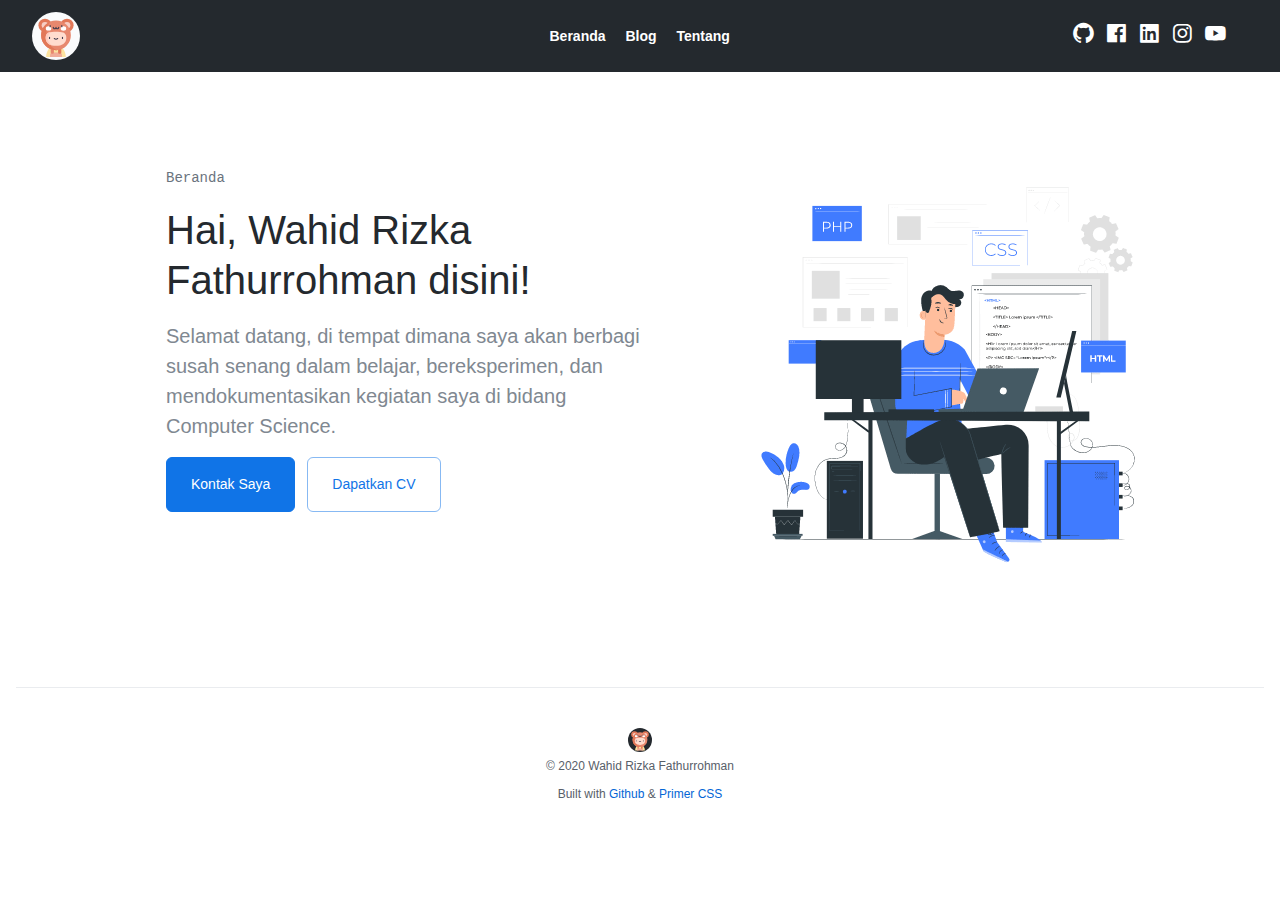
==== index.html @ 9173fce5 "Add files via upload" ====
<!DOCTYPE html>
<html lang="en">

<head>
    <meta charset="UTF-8">
    <meta name="viewport" content="width=device-width, initial-scale=1.0">
    <link rel="stylesheet" href="assets/css/primer.css">
    <link rel="stylesheet" href="assets/css/primer-git.css">
    <link rel="stylesheet" href="assets/css/primer-github.css">
    <link href='https://unpkg.com/boxicons@2.0.7/css/boxicons.min.css' rel='stylesheet'>

    <link rel="icon" href="assets/images/wrfmark-dark.svg">
    <title>Wahid Rizka Fathurrohman</title>
</head>

<body class="page-responsive">
    <!-- Header -->
    <header class="Header px-3 px-md-4 px-lg-5 flex-wrap flex-md-nowrap anim-fade-in">
        <div class="Header-item mt-n1 mb-n1 d-none d-md-flex width-full">
            <a class="Header-link d-flex flex-column" href="index.html">
                <img height="48" src="assets/images/wrfmark-white.svg" alt="logo" title="Hi there, this is Wahid Rizka!">
            </a>
        </div>
        <div class="Header-item d-md-none">
            <button class="Header-link btn-link" type="button">
                    <i class='bx bx-menu bx-sm'></i>
                </button>
        </div>
        <div class="Header-item flex-column flex-md-row width-full flex-order-0 mr-0 mr-md-3 mt-3 mt-md-0 d-md-flex flex-order-1">
            <nav class="d-flex flex-column flex-md-row flex-self-stretch flex-md-self-auto d-none d-md-block">
                <a class="Header-link mt-md-n3 mb-md-n3 py-2 py-md-3 mr-0 mr-md-3 border-top border-md-top-0 border-white-fade-15" href="index.html">
                        Beranda
                    </a>
                <a class="Header-link mt-md-n3 mb-md-n3 py-2 py-md-3 mr-0 mr-md-3 border-top border-md-top-0 border-white-fade-15" href="blog.html">
                        Blog
                    </a>
                <a class="Header-link mt-md-n3 mb-md-n3 py-2 py-md-3 mr-0 mr-md-3 border-top border-md-top-0 border-white-fade-15" href="about.html">
                        Tentang
                    </a>
            </nav>
        </div>
        <div class="Header-item Header-item--full flex-justify-center d-md-none position-relative ">
            <a class="Header-link" href="#">
                <img height="48" src="assets/images/wrfmark-white.svg" alt="logo" title="Hi there, this is Wahid Rizka!">
            </a>
        </div>
        <div class="Header-item flex-column flex-md-row mr-0 mr-md-3 mt-3 mt-md-0 d-md-flex flex-order-2 d-none d-md-block">
            <a class="Header-link btn-link px-1" href="https://github.com/wrfOxobz" target="_blank">
                <i class='bx bxl-github bx-sm' title="Wahid Rizka on Github"></i>
            </a>
            <a class="Header-link btn-link px-1" href="https://www.facebook.com/wahidrizka03/" target="_blank">
                <i class='bx bxl-facebook-square bx-sm' title="Wahid Rizka on Facebook"></i>
            </a>
            <a class="Header-link btn-link px-1" href="https://www.linkedin.com/in/wahidrizka/" target="_blank">
                <i class='bx bxl-linkedin-square bx-sm' title="Wahid Rizka on LinkedIn"></i>
            </a>
            <a class="Header-link btn-link px-1" href="https://www.instagram.com/_wahidrizka/" target="_blank">
                <i class='bx bxl-instagram bx-sm' title="Wahid Rizka on Instagram"></i>
            </a>
            <a class="Header-link btn-link px-1" href="https://www.youtube.com/channel/UCZvTsy0wsMLFKFNL1YYfr5g" target="_blank">
                <i class='bx bxl-youtube bx-sm' title="Wahid Rizka on Youtube"></i>
            </a>
        </div>
        <div class="Header-item d-md-none">
            <details class="dropdown details-reset details-overlay d-inline-block Header-link btn-link">
                <summary aria-haspopup="true">
                    <i class='bx bx-plus bx-sm'></i>
                </summary>

                <ul class="dropdown-menu dropdown-menu-sw">
                    <li>
                        <a class="dropdown-item d-flex flex-row" href="https://github.com/wrfOxobz" target="_blank">
                            <i class='bx bxl-github bx-sm'></i>
                            <span class="ml-1">Github</span>
                        </a>
                    </li>
                    <li>
                        <a class="dropdown-item d-flex flex-row" href="https://www.facebook.com/wahidrizka03/" target="_blank">
                            <i class='bx bxl-facebook-square bx-sm'></i>
                            <span class="ml-1">Facebook</span>
                        </a>
                    </li>
                    <li>
                        <a class="dropdown-item d-flex flex-row" href="https://www.linkedin.com/in/wahidrizka/" target="_blank">
                            <i class='bx bxl-linkedin-square bx-sm'></i>
                            <span class="ml-1">LinkedIn</span>
                        </a>
                    </li>
                    <li>
                        <a class="dropdown-item d-flex flex-row" href="https://www.instagram.com/_wahidrizka/" target="_blank">
                            <i class='bx bxl-instagram bx-sm'></i>
                            <span class="ml-1">Instagram</span>
                        </a>
                    </li>
                    <li>
                        <a class="dropdown-item d-flex flex-row" href="https://www.youtube.com/channel/UCZvTsy0wsMLFKFNL1YYfr5g" target="_blank">
                            <i class='bx bxl-youtube bx-sm'></i>
                            <span class="ml-1">Youtube</span>
                        </a>
                    </li>
                </ul>
            </details>
        </div>
    </header>
    <!-- End Header -->

    <!-- Main -->
    <main class="container-lg px-3 px-md-5 overflow-hidden">
        <!-- Hero -->
        <section class="d-md-flex py-7 py-md-10">
            <div class="col-md-6 text-center text-md-left">
                <h2 class="f5 text-normal text-gray-light mb-3 text-mono">Beranda</h2>
                <h1 class="h0-mktg lh-condensed mb-3">Hai, Wahid Rizka Fathurrohman disini!</h1>
                <p class="f3 text-gray-light-ultra mb-3">Selamat datang, di tempat dimana saya akan berbagi susah senang dalam belajar, bereksperimen, dan mendokumentasikan kegiatan saya di bidang Computer Science.</p>
                <a class="btn-mktg mr-2" href="#">Kontak Saya</a>
                <a class="btn-mktg btn-outline-mktg" href="#">Dapatkan CV</a>
            </div>
            <div class="col-md-6 col-lg-5 offset-xl-1">
                <img src="assets/images/Coding.gif" alt="WahidRizka - Coding ">
            </div>
        </section>
        <!-- End Hero -->
    </main>
    <!-- End Main -->

    <!-- Footer -->
    <footer class="footer container-xl width-full p-responsive ">
        <div class="d-flex flex-column flex-wrap flex-items-center pt-6 f6 text-gray border-top border-gray-light ">
            <a aria-label="Homepage " title=" " class="footer-octicon " href="index.html">
                <img src="assets/images/wrfmark-dark.svg" height="24 " alt=" ">
            </a>
            <p>© 2020 Wahid Rizka Fathurrohman</p>
            <p>Built with <a href="https://github.com/ " target="_blank ">Github</a> & <a href="https://primer.style/css/ " target="_blank ">Primer CSS</a></p>
        </div>
    </footer>
    <!-- End Footer -->

    <!-- Main JS -->
    <script src="assets/js/main.js"></script>
</body>

</html>
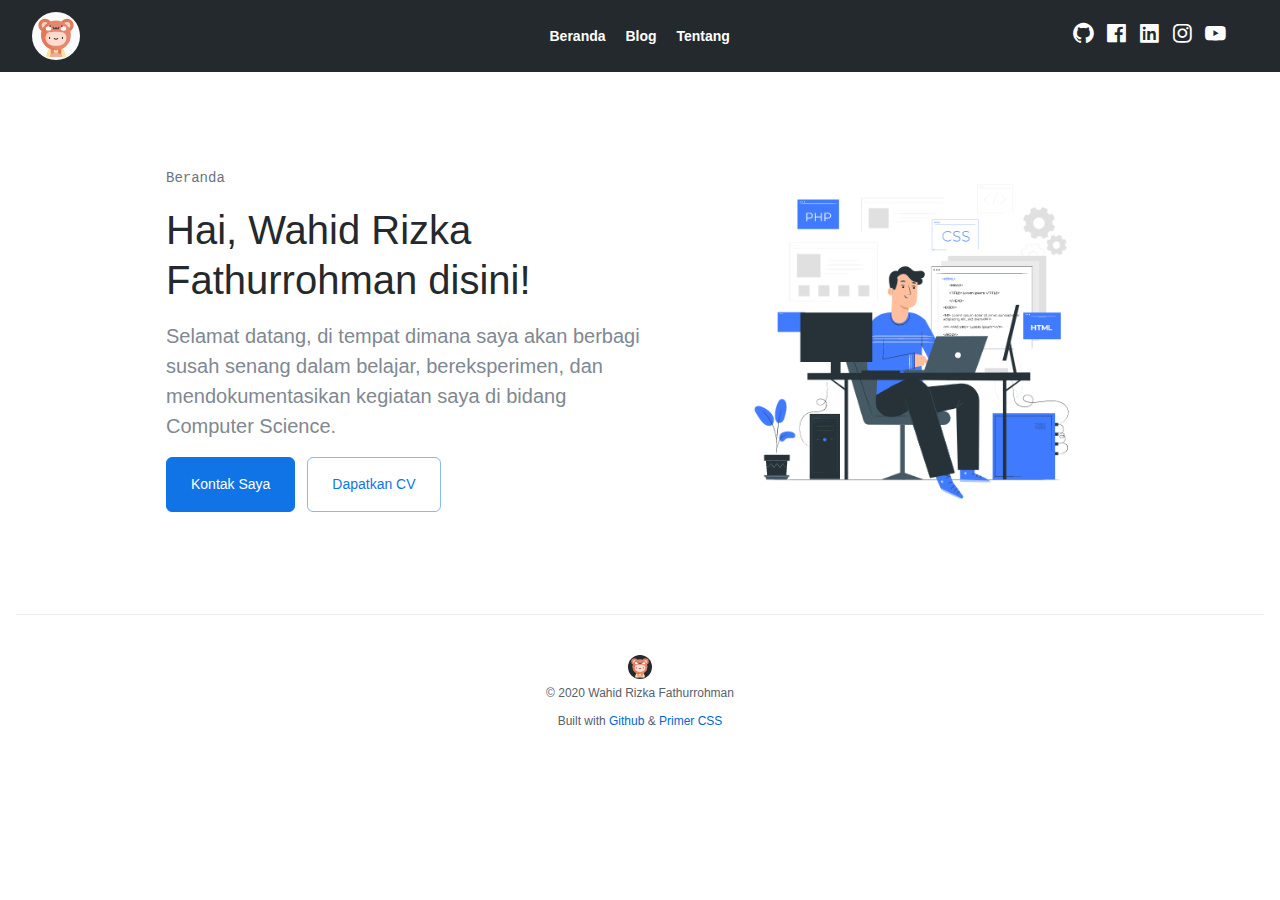
==== commit bc08559f: "Image to responsive" ====
--- a/index.html
+++ b/index.html
@@ -116,7 +116,7 @@
                 <a class="btn-mktg btn-outline-mktg" href="#">Dapatkan CV</a>
             </div>
             <div class="col-md-6 col-lg-5 offset-xl-1">
-                <img src="assets/images/Coding.gif" alt="WahidRizka - Coding ">
+                <img class="img-responsive" src="assets/images/Coding.gif" alt="WahidRizka - Coding ">
             </div>
         </section>
         <!-- End Hero -->
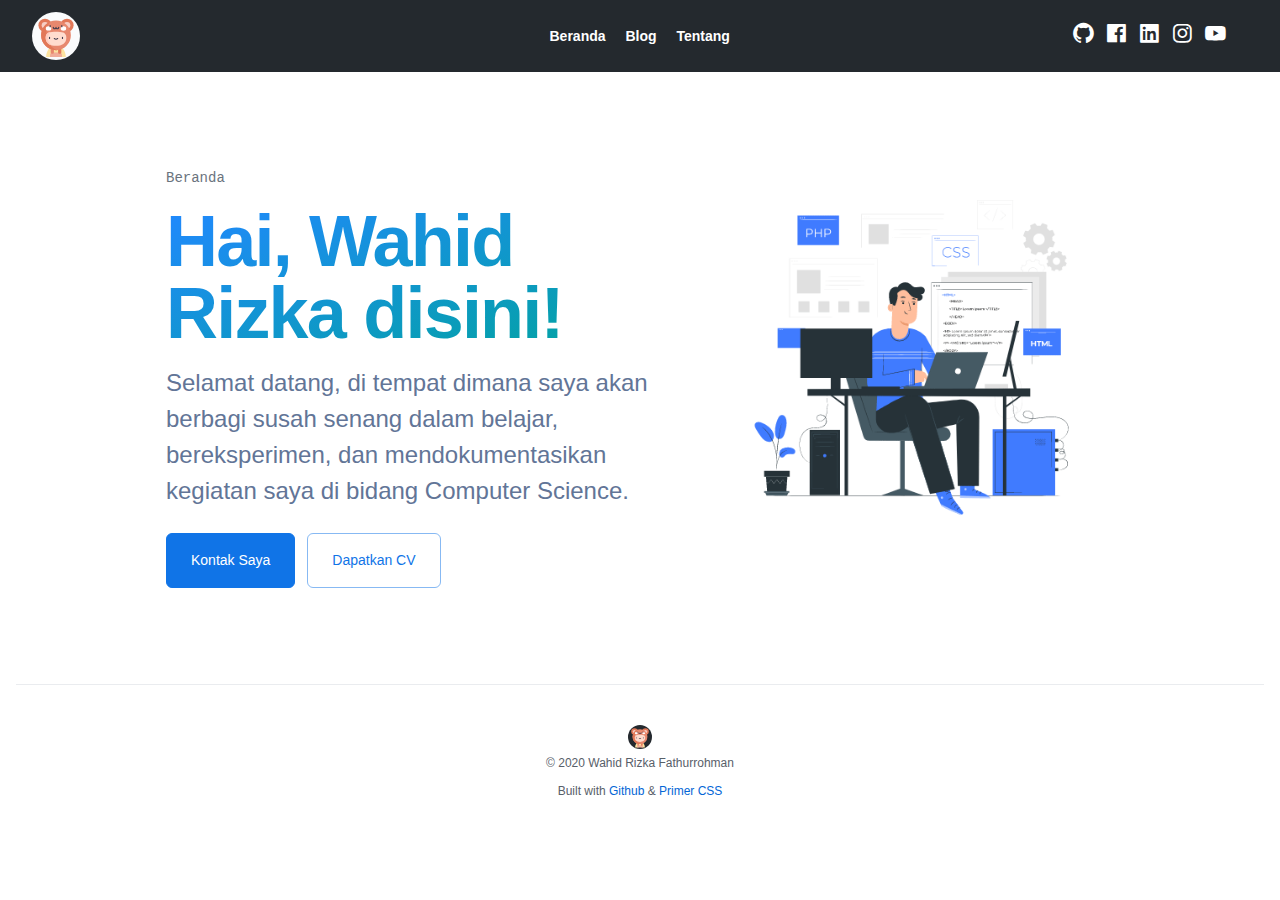
==== commit b1df988e: "text modified" ====
--- a/index.html
+++ b/index.html
@@ -110,13 +110,13 @@
         <section class="d-md-flex py-7 py-md-10">
             <div class="col-md-6 text-center text-md-left">
                 <h2 class="f5 text-normal text-gray-light mb-3 text-mono">Beranda</h2>
-                <h1 class="h0-mktg lh-condensed mb-3">Hai, Wahid Rizka Fathurrohman disini!</h1>
-                <p class="f3 text-gray-light-ultra mb-3">Selamat datang, di tempat dimana saya akan berbagi susah senang dalam belajar, bereksperimen, dan mendokumentasikan kegiatan saya di bidang Computer Science.</p>
+                <h1 class="h2-5-mktg-fluid h1-sm-mktg-fluid h0-lg-mktg-fluid mb-3-fluid z-2 text-gradient-blue-green">Hai, Wahid Rizka disini!</h1>
+                <p class="f4-mktg-fluid f2-sm-mktg-fluid mr-lg-n4-fluid mb-4-fluid lh-condensed lh-sm-default position-relative z-2 text-gray-mktg">Selamat datang, di tempat dimana saya akan berbagi susah senang dalam belajar, bereksperimen, dan mendokumentasikan kegiatan saya di bidang Computer Science.</p>
                 <a class="btn-mktg mr-2" href="#">Kontak Saya</a>
                 <a class="btn-mktg btn-outline-mktg" href="#">Dapatkan CV</a>
             </div>
             <div class="col-md-6 col-lg-5 offset-xl-1">
-                <img class="img-responsive" src="assets/images/Coding.gif" alt="WahidRizka - Coding ">
+                <img class="width-full mt-3" src="assets/images/Coding.gif" alt="WahidRizka - Coding ">
             </div>
         </section>
         <!-- End Hero -->
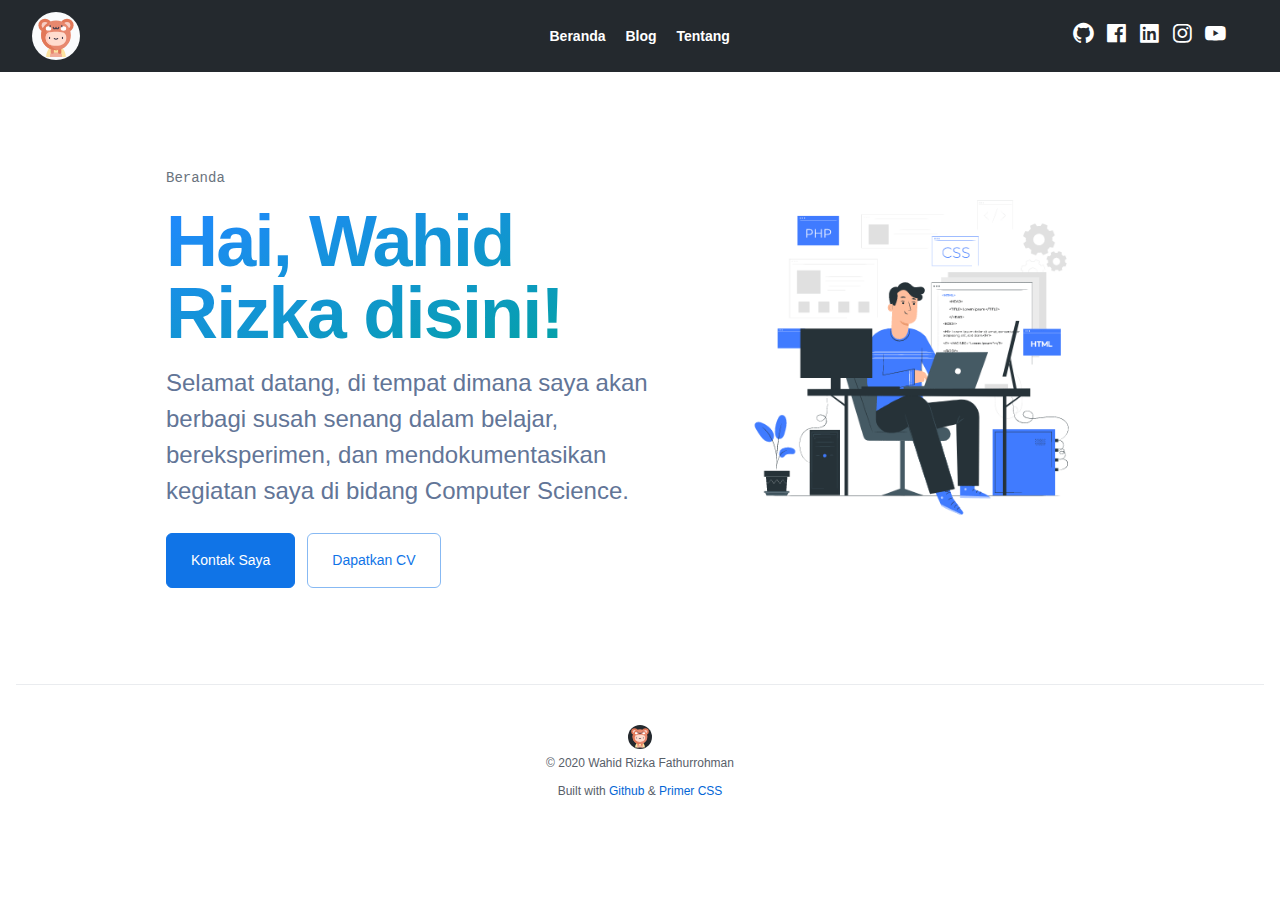
==== commit 15a7fc7d: "responsive images" ====
--- a/index.html
+++ b/index.html
@@ -116,7 +116,7 @@
                 <a class="btn-mktg btn-outline-mktg" href="#">Dapatkan CV</a>
             </div>
             <div class="col-md-6 col-lg-5 offset-xl-1">
-                <img class="width-full mt-3" src="assets/images/Coding.gif" alt="WahidRizka - Coding ">
+                <img class="width-full mt-3" src="assets/images/Coding.gif" alt="WahidRizka - Coding">
             </div>
         </section>
         <!-- End Hero -->
